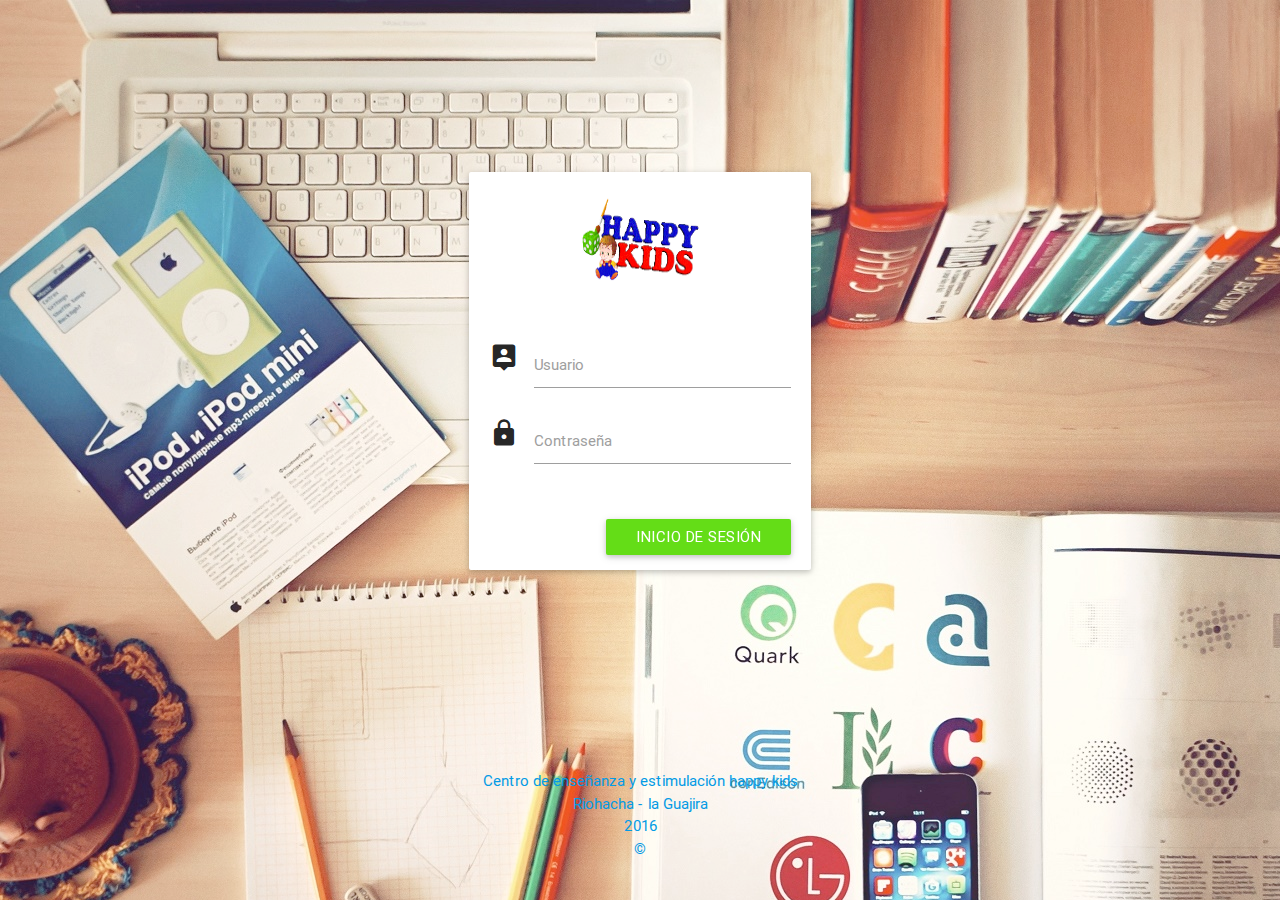
==== index.html @ 06b59250 "cambios 2" ====
<!DOCTYPE HTML PUBLIC "-//W3C//DTD HTML 4.01//EN" "http://www.w3.org/TR/html4/strict.dtd">
<html lang="es">
<head>
    <meta http-equiv="Content-Type" content="text/html;charset=UTF-8">
    <title>Inicio de Sesión</title>
    <link rel="shortcut icon" type="image/x-icon" href="../favicon.ico" />
    <link href="view/css/materialize.min.css" rel="stylesheet" type="text/css">
    <link href="view/css/loginStyles.css"  rel="stylesheet" type="text/css">
    <link href="view/css/style_panel.css"  rel="stylesheet" type="text/css">

    <link href="http://fonts.googleapis.com/icon?family=Material+Icons" rel="stylesheet">

</head>
<body>
        <div  ng-view >
            <div class="container">
<div class="row valign-wrapper altura ">
    <div class="col valign  s5 m5 l5 ">

        <div class="card ">

            <div class="card-content">
                <img src="view/imagenes/logo.gif" width="160" height="90" alt="Escudo" class="center-block center-align">
                <br></br>

                        <div class="row">


                            <div class="input-field col s12">
                                <i class="material-icons prefix">person_pin</i>
                                <input id="usuario" name="usuario" type="text" class="validate" >
                                <label for="usuario">Usuario</label>
                            </div>

                            <div class="input-field col s12">
                                <i class="material-icons prefix">https</i>
                                <input id="contra" name="contra" type="password" class="validate ">
                                 <label for="contra" >Contraseña</label>
                            </div>
                        </div>

                <div id="error" class=" waves-light center-align"></div>
             </div>
            <a  class="waves-effect waves-light btn right white-text siguiente light-green accent-4" id="siguiente"> Inicio de sesión</a>

        </div>



    </div>

</div>
    <div class=" center-align center">
        <a href="#" class="center center-align green-text-accent-1">Centro de enseñanza y estimulación happy kids </br> Riohacha - la Guajira</spam></br> 2016 </br> © </a>

    </div>
</div>




        </div>
</body>

    <script src="view/js/jquery-1.8.2.min.js"></script>
    <script src="view/js/materialize.js"></script>
    <script src="controller/inicio/inicioSesion.js"></script>
</html>
---- view/css/loginStyles.css ----
body{
    background-image: url(../imagenes/fondo.jpg);


}
.altura{

    height: 750px;
}

.alinear{

    display: inline-block;
}
---- view/css/style_panel.css ----
.logo{
    margin-bottom: 20px;
    margin-top: 20px;
    text-decoration: none;

}

.logo:hover{

    background-color: transparent;

}

.botominterno{
    padding-bottom: 64px !important;
}

.contenido{



 }

.sidebar{



}

.divFooter{
    width: 100%;
    height: 230px;
    bottom: 0;
    margin-top: 60px

}

.info-acudiente{


    text-align: center;

}

.select{

    font-size: 9pt !important;
    width: 120px;
    padding: 0;
    margin:0px;
    margin-right: -40px;
}
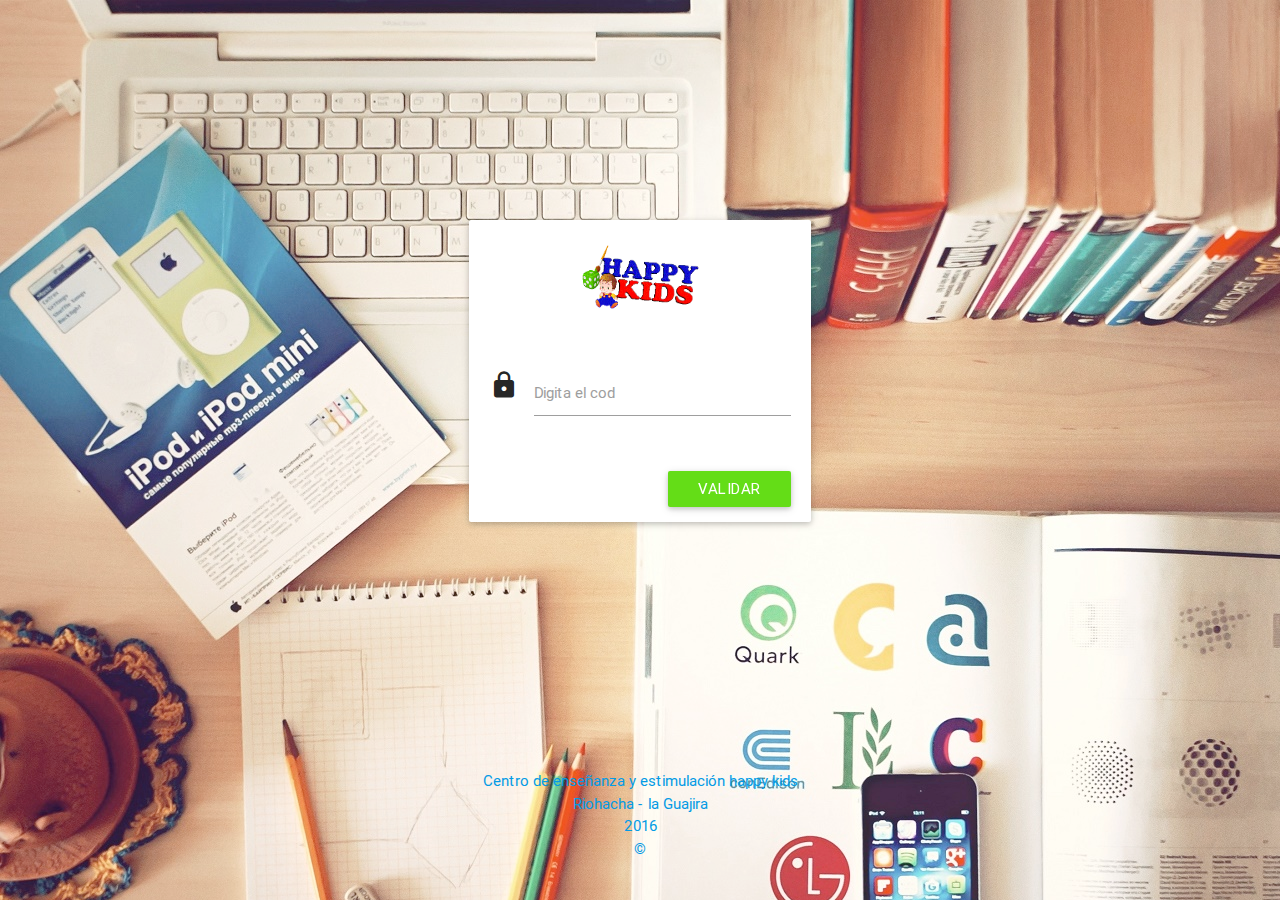
==== commit 1a42b119: "se creo el formato de la encuesta, se creo la maqueta html para el validador de codigos, se creo el " ====
--- a/index.html
+++ b/index.html
@@ -20,28 +20,22 @@
         <div class="card ">
 
             <div class="card-content">
-                <img src="view/imagenes/logo.gif" width="160" height="90" alt="Escudo" class="center-block center-align">
+                <img src="view/imagenes/logo.gif" width="160" height="70" alt="Escudo" class="center-block center-align">
                 <br></br>
 
                         <div class="row">
 
 
-                            <div class="input-field col s12">
-                                <i class="material-icons prefix">person_pin</i>
-                                <input id="usuario" name="usuario" type="text" class="validate" >
-                                <label for="usuario">Usuario</label>
-                            </div>
-
-                            <div class="input-field col s12">
+                           <div class="input-field col s12">
                                 <i class="material-icons prefix">https</i>
-                                <input id="contra" name="contra" type="password" class="validate ">
-                                 <label for="contra" >Contraseña</label>
+                                <input id="codigo" name="codigo" type="text" class="validate ">
+                                 <label for="codigo" >Digita el cod</label>
                             </div>
                         </div>
 
                 <div id="error" class=" waves-light center-align"></div>
              </div>
-            <a  class="waves-effect waves-light btn right white-text siguiente light-green accent-4" id="siguiente"> Inicio de sesión</a>
+            <a  class="waves-effect waves-light btn right white-text siguiente light-green accent-4" id="siguiente"> Validar</a>
 
         </div>
 
@@ -64,5 +58,5 @@
 
     <script src="view/js/jquery-1.8.2.min.js"></script>
     <script src="view/js/materialize.js"></script>
-    <script src="controller/inicio/inicioSesion.js"></script>
+    <script src="../controller/inicio/verificarCodigo.js"></script>
 </html>